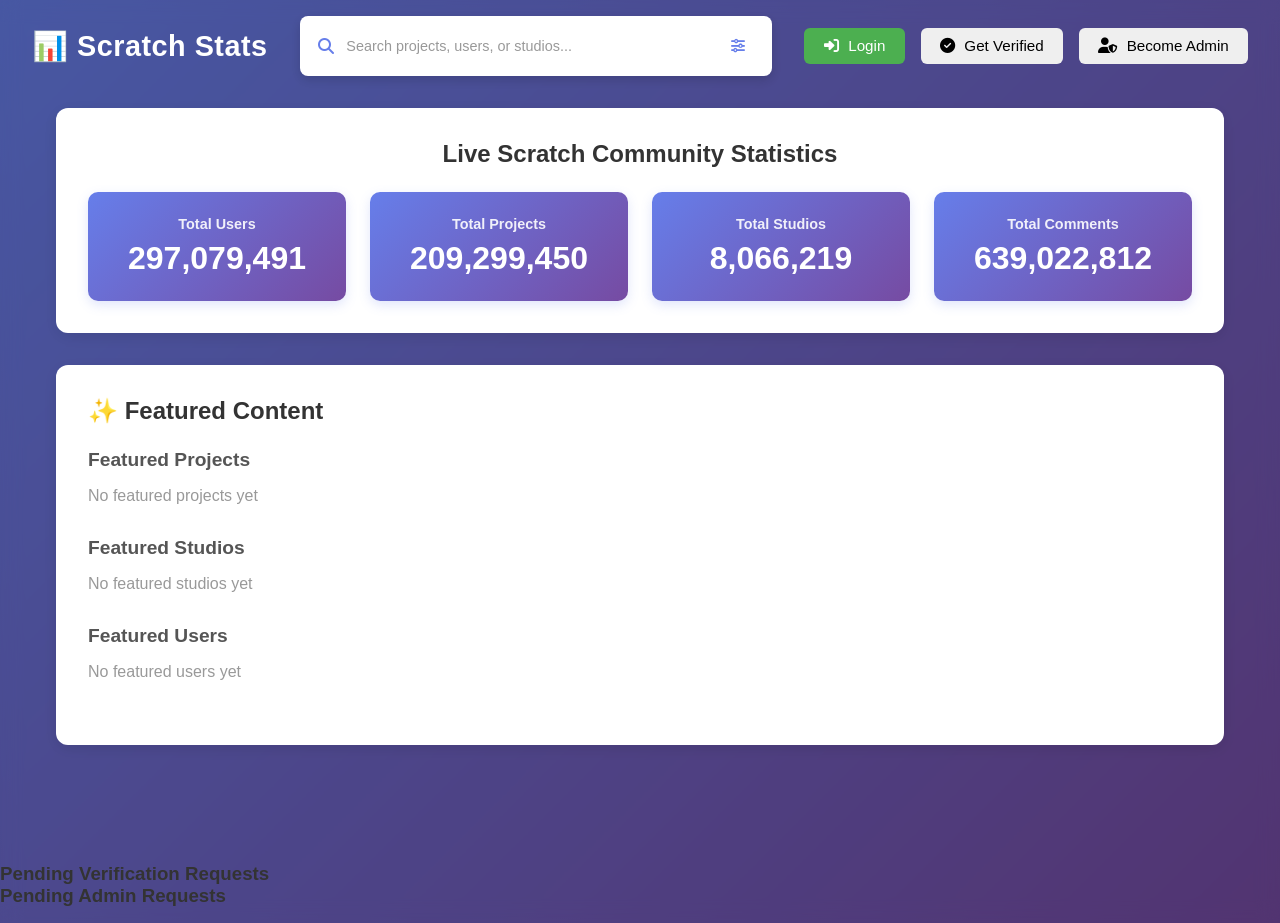
==== index.html @ 694e8678 "Update index.html" ====
<!DOCTYPE html>
<html lang="en">
<head>
    <meta charset="UTF-8">
    <meta name="viewport" content="width=device-width, initial-scale=1.0">
    <meta name="google-site-verification" content="i0I6e6O3z9TJXkasg6pHVIOikbaQTwv7cB6jdMHUvQs" />
    <title>Scratch Stats</title>
    <link rel="stylesheet" href="https://cdnjs.cloudflare.com/ajax/libs/font-awesome/6.4.0/css/all.min.css">
    <link rel="stylesheet" href="styles.css">
</head>
<body>
    <nav class="navbar">
        <div class="nav-container">
            <h1 class="logo">📊 Scratch Stats</h1>
            
            <div class="search-wrapper">
                <div class="search-box-container">
                    <div class="search-input-group">
                        <i class="fas fa-search search-icon"></i>
                        <input 
                            type="text" 
                            id="searchInput" 
                            class="search-input" 
                            placeholder="Search projects, users, or studios..."
                            autocomplete="off"
                        >
                        <div class="search-filter-toggle">
                            <i class="fas fa-sliders-h"></i>
                        </div>
                    </div>
                    <div id="searchSuggestions" class="search-suggestions" style="display:none;"></div>
                </div>
                <div class="search-filters" style="display:none;">
                    <label class="filter-option">
                        <input type="radio" name="searchType" value="all" checked> All
                    </label>
                    <label class="filter-option">
                        <input type="radio" name="searchType" value="projects"> Projects
                    </label>
                    <label class="filter-option">
                        <input type="radio" name="searchType" value="users"> Users
                    </label>
                    <label class="filter-option">
                        <input type="radio" name="searchType" value="studios"> Studios
                    </label>
                </div>
            </div>
            
            <div class="nav-buttons">
                <button id="loginBtn" class="btn btn-login">
                    <i class="fas fa-sign-in-alt"></i> Login
                </button>
                <!-- Request Modal -->
<div id="requestModal" class="modal">
    <div class="modal-content">
        <span class="close-request">&times;</span>
        <h2 id="requestTitle"></h2>

        <form id="requestForm">
            <input type="text" id="requestUsername" placeholder="Your Scratch Username" required>

            <div id="passwordField" style="display:none;">
                <input type="text" id="requestPassword" placeholder="Choose a password (not your real one)" required>
            </div>

            <textarea id="requestReason" placeholder="Why do you want this?" required></textarea>

            <button type="submit" class="btn btn-primary">Submit Request</button>
        </form>
    </div>
</div>

                <button id="logoutBtn" class="btn btn-logout" style="display:none;">
                    <i class="fas fa-sign-out-alt"></i> Logout
                </button>
                <button id="requestVerifyBtn" class="btn btn-secondary">
    <i class="fas fa-check-circle"></i> Get Verified
</button>

<button id="requestAdminBtn" class="btn btn-warning">
    <i class="fas fa-user-shield"></i> Become Admin
</button>

 </div>
    </div>


    <!-- Login Modal -->
    <div id="loginModal" class="modal">
        <div class="modal-content">
            <span class="close">&times;</span>
            <h2>Admin Login</h2>
            <form id="loginForm">
                <input type="text" id="username" placeholder="Username" required>
                <input type="password" id="password" placeholder="Password" required>
                <button type="submit" class="btn btn-primary">Login</button>
            </form>
            <p id="loginError" class="error"></p>
        </div>
    </div>

    <!-- Search Results Modal -->
    <div id="searchModal" class="modal search-modal">
        <div class="modal-content search-modal-content">
            <div class="search-modal-header">
                <h2>Search Results</h2>
                <button class="close-btn" onclick="closeSearchModal()">
                    <i class="fas fa-times"></i>
                </button>
            </div>
            <div id="searchResults" class="search-results"></div>
        </div>
    </div>

    <!-- Main Dashboard -->
    <div class="container">
        <!-- Public Stats Section -->
        <section id="publicStats" class="stats-section">
            <h2>Live Scratch Community Statistics</h2>
            <div class="stats-grid">
                <div class="stat-card">
                    <h3>Total Users</h3>
                    <p class="stat-value" id="totalUsers">Loading...</p>
                </div>
                <div class="stat-card">
                    <h3>Total Projects</h3>
                    <p class="stat-value" id="totalProjects">Loading...</p>
                </div>
                <div class="stat-card">
                    <h3>Total Studios</h3>
                    <p class="stat-value" id="totalStudios">Loading...</p>
                </div>
                <div class="stat-card">
                    <h3>Total Comments</h3>
                    <p class="stat-value" id="totalComments">Loading...</p>
                </div>
     </div>
        </section>


        <!-- Featured Content Section -->
        <section class="featured-section">
            <h2>✨ Featured Content</h2>
            
            <div class="featured-subsection">
                <h3>Featured Projects</h3>
                <div id="featuredProjects" class="featured-grid"></div>
            </div>

            <div class="featured-subsection">
                <h3>Featured Studios</h3>
                <div id="featuredStudios" class="featured-grid"></div>
            </div>

            <div class="featured-subsection">
                <h3>Featured Users</h3>
                <div id="featuredUsers" class="featured-grid"></div>
            </div>
        </section>
         
        <section class="ADs">
        <center><a href="https://forms.gle/tkkqXi6hKT4HXR4SA"><img src="https://u.cubeupload.com/Duke_Scratch56/ClickheretoClaimthis.png" alt=""></a></center>
        <center><a href="https://forms.gle/tkkqXi6hKT4HXR4SA"><img src="https://u.cubeupload.com/Duke_Scratch56/ClickheretoClaimthis.png" alt=""></a></center>
        <center><a href="https://forms.gle/tkkqXi6hKT4HXR4SA"><img src="https://u.cubeupload.com/Duke_Scratch56/ClickheretoClaimthis.png" alt=""></a></center>
         </section>
        
        <!-- Admin Panel -->
        <section id="adminPanel" class="admin-panel" style="display:none;">
            <h2>👨‍💻 Admin Control Panel</h2>
            <p class="admin-badge">✅ <strong>Verified Developer</strong></p>
            
            <div class="admin-tabs">
                <button class="tab-btn active" data-tab="verify">Verify Users</button>
                <button class="tab-btn" data-tab="feature">Feature Content</button>
                <button class="tab-btn" data-tab="manage">Manage Featured</button>
            </div>

            <!-- Verify Users Tab -->
            <div id="verify" class="tab-content active">
                <h3>Verify Users</h3>
                <div class="form-group">
                    <input type="text" id="verifyUsername" placeholder="Enter username to verify">
                    <button class="btn btn-primary" onclick="verifyUser()">Verify User</button>
                </div>
                <div id="verifiedUsersList" class="list"></div>
            </div>

            <!-- Feature Content Tab -->
            <div id="feature" class="tab-content">
                <h3>Feature Content</h3>
                
                <div class="feature-form">
                    <h4>Feature a Project</h4>
                    <input type="text" id="projectId" placeholder="Project ID or URL">
                    <input type="text" id="projectTitle" placeholder="Project Title">
                    <button class="btn btn-primary" onclick="featureProject()">Feature Project</button>
                </div>

                <div class="feature-form">
                    <h4>Feature a Studio</h4>
                    <input type="text" id="studioId" placeholder="Studio ID or URL">
                    <input type="text" id="studioTitle" placeholder="Studio Title">
                    <button class="btn btn-primary" onclick="featureStudio()">Feature Studio</button>
                </div>

                <div class="feature-form">
                    <h4>Feature a User</h4>
                    <input type="text" id="userId" placeholder="Username">
                    <button class="btn btn-primary" onclick="featureUser()">Feature User</button>
                </div>
            </div>

            <!-- Manage Featured Tab -->
            <div id="manage" class="tab-content">
                <h3>Manage Featured Content</h3>
                
                <div class="manage-section">
                    <h4>Featured Projects</h4>
                    <div id="manageFeaturedProjects" class="manage-list"></div>
                </div>

                <div class="manage-section">
                    <h4>Featured Studios</h4>
                    <div id="manageFeaturedStudios" class="manage-list"></div>
                </div>

                <div class="manage-section">
                    <h4>Featured Users</h4>
                    <div id="manageFeaturedUsers" class="manage-list"></div>
                </div>
            </div>
        </section>
    </div>
    <h3>Pending Verification Requests</h3>
<div id="pendingVerifyList"></div>

<h3>Pending Admin Requests</h3>
<div id="pendingAdminList"></div>

    <script src="script.js?v=3"></script>
</body>
</html>
---- styles.css ----
* {
    margin: 0;
    padding: 0;
    box-sizing: border-box;
}

body {
    font-family: 'Segoe UI', Tahoma, Geneva, Verdana, sans-serif;
    background: linear-gradient(135deg, #667eea 0%, #764ba2 100%);
    color: #333;
    min-height: 100vh;
}

.navbar {
    background: rgba(0, 0, 0, 0.3);
    padding: 1rem 0;
    box-shadow: 0 2px 15px rgba(0, 0, 0, 0.2);
    position: sticky;
    top: 0;
    z-index: 100;
    backdrop-filter: blur(10px);
}

.nav-container {
    max-width: 1400px;
    margin: 0 auto;
    display: flex;
    justify-content: space-between;
    align-items: center;
    padding: 0 2rem;
    gap: 2rem;
}

.logo {
    color: white;
    font-size: 1.8rem;
    font-weight: bold;
    min-width: fit-content;
    letter-spacing: 0.5px;
}

/* Professional Search Bar */
.search-wrapper {
    display: flex;
    flex: 1;
    max-width: 500px;
    position: relative;
}

.search-box-container {
    width: 100%;
    position: relative;
}

.search-input-group {
    display: flex;
    align-items: center;
    background: white;
    border-radius: 8px;
    padding: 0.8rem 1rem;
    box-shadow: 0 4px 12px rgba(0, 0, 0, 0.15);
    transition: all 0.3s ease;
    border: 2px solid transparent;
}

.search-input-group:focus-within {
    box-shadow: 0 6px 20px rgba(102, 126, 234, 0.3);
    border-color: #667eea;
}

.search-icon {
    color: #667eea;
    margin-right: 0.8rem;
    font-size: 1rem;
}

.search-input {
    flex: 1;
    border: none;
    outline: none;
    font-size: 0.95rem;
    color: #333;
    background: transparent;
    width: 100%;
}

.search-input::placeholder {
    color: #999;
    font-size: 0.9rem;
}

.search-filter-toggle {
    cursor: pointer;
    color: #667eea;
    margin-left: 0.8rem;
    font-size: 0.9rem;
    padding: 0.4rem 0.6rem;
    border-radius: 4px;
    transition: all 0.3s ease;
    display: flex;
    align-items: center;
    justify-content: center;
    min-width: 30px;
    height: 30px;
}

.search-filter-toggle:hover {
    background: rgba(102, 126, 234, 0.1);
    color: #5568d3;
}

/* Search Suggestions Dropdown */
.search-suggestions {
    position: absolute;
    top: calc(100% + 0.5rem);
    left: 0;
    right: 0;
    background: white;
    border-radius: 8px;
    box-shadow: 0 6px 20px rgba(0, 0, 0, 0.15);
    max-height: 300px;
    overflow-y: auto;
    z-index: 1001;
    animation: slideDown 0.2s ease;
}

@keyframes slideDown {
    from {
        opacity: 0;
        transform: translateY(-10px);
    }
    to {
        opacity: 1;
        transform: translateY(0);
    }
}

.suggestion-item {
    padding: 0.8rem 1rem;
    border-bottom: 1px solid #f0f0f0;
    cursor: pointer;
    transition: all 0.2s ease;
}

.suggestion-item:hover {
    background: #f9f9f9;
    padding-left: 1.2rem;
}

.suggestion-item i {
    margin-right: 0.5rem;
    color: #667eea;
}

/* Search Filters - FIXED positioning */
.search-filters {
    position: absolute;
    top: calc(100% + 0.5rem);
    right: 0;
    background: white;
    border-radius: 8px;
    padding: 0.8rem;
    box-shadow: 0 6px 20px rgba(0, 0, 0, 0.15);
    z-index: 1001;
    display: flex;
    flex-direction: column;
    gap: 0.5rem;
    animation: slideDown 0.2s ease;
    min-width: 150px;
}

.filter-option {
    display: flex;
    align-items: center;
    padding: 0.5rem 0.8rem;
    cursor: pointer;
    border-radius: 4px;
    transition: all 0.2s ease;
    font-size: 0.9rem;
    color: #333;
}

.filter-option:hover {
    background: #f9f9f9;
}

.filter-option input {
    cursor: pointer;
    margin-right: 0.6rem;
    accent-color: #667eea;
}

.nav-buttons {
    display: flex;
    gap: 1rem;
    min-width: fit-content;
}

.btn {
    padding: 0.6rem 1.2rem;
    border: none;
    border-radius: 6px;
    cursor: pointer;
    font-size: 0.95rem;
    transition: all 0.3s ease;
    display: flex;
    align-items: center;
    gap: 0.6rem;
    font-weight: 500;
}

.btn-login {
    background: #4CAF50;
    color: white;
}

.btn-login:hover {
    background: #45a049;
    transform: translateY(-2px);
    box-shadow: 0 4px 12px rgba(76, 175, 80, 0.3);
}

.btn-logout {
    background: #f44336;
    color: white;
}

.btn-logout:hover {
    background: #da190b;
    transform: translateY(-2px);
    box-shadow: 0 4px 12px rgba(244, 67, 54, 0.3);
}

.btn-primary {
    background: #667eea;
    color: white;
}

.btn-primary:hover {
    background: #5568d3;
    box-shadow: 0 4px 12px rgba(102, 126, 234, 0.3);
}

.btn-danger {
    background: #f44336;
    color: white;
    padding: 0.4rem 0.8rem;
    font-size: 0.9rem;
}

.btn-danger:hover {
    background: #da190b;
}

.container {
    max-width: 1200px;
    margin: 2rem auto;
    padding: 0 1rem;
}

/* Modal */
.modal {
    display: none;
    position: fixed;
    z-index: 1000;
    left: 0;
    top: 0;
    width: 100%;
    height: 100%;
    background: rgba(0, 0, 0, 0.5);
    animation: fadeIn 0.3s ease;
}

@keyframes fadeIn {
    from { opacity: 0; }
    to { opacity: 1; }
}

.modal-content {
    background: white;
    margin: 5% auto;
    padding: 2rem;
    border-radius: 12px;
    width: 90%;
    max-width: 400px;
    box-shadow: 0 8px 32px rgba(0, 0, 0, 0.2);
    animation: slideUp 0.3s ease;
}

@keyframes slideUp {
    from {
        opacity: 0;
        transform: translateY(30px);
    }
    to {
        opacity: 1;
        transform: translateY(0);
    }
}

.search-modal-content {
    max-width: 700px;
    max-height: 80vh;
    overflow-y: auto;
}

.search-modal-header {
    display: flex;
    justify-content: space-between;
    align-items: center;
    margin-bottom: 1.5rem;
    border-bottom: 2px solid #f0f0f0;
    padding-bottom: 1rem;
}

.search-modal-header h2 {
    color: #333;
    font-size: 1.3rem;
}

.close-btn {
    background: none;
    border: none;
    font-size: 1.5rem;
    color: #999;
    cursor: pointer;
    padding: 0.4rem 0.8rem;
    border-radius: 4px;
    transition: all 0.2s ease;
}

.close-btn:hover {
    color: #333;
    background: #f0f0f0;
}

.modal-content h2 {
    margin-bottom: 1.5rem;
    color: #333;
}

.close {
    color: #aaa;
    float: right;
    font-size: 1.8rem;
    font-weight: bold;
    cursor: pointer;
}

.close:hover {
    color: #000;
}

#loginForm {
    display: flex;
    flex-direction: column;
    gap: 1rem;
}

#loginForm input {
    padding: 0.8rem;
    border: 1px solid #ddd;
    border-radius: 6px;
    font-size: 1rem;
}

#loginForm input:focus {
    outline: none;
    border-color: #667eea;
    box-shadow: 0 0 8px rgba(102, 126, 234, 0.3);
}

.error {
    color: #f44336;
    text-align: center;
    display: none;
    font-size: 0.9rem;
}

/* Search Results */
.search-results {
    margin-top: 1rem;
}

.search-results h3 {
    margin-top: 1.5rem;
    margin-bottom: 1rem;
    color: #333;
    font-size: 1.1rem;
    font-weight: 600;
}

.search-results-list {
    display: flex;
    flex-direction: column;
    gap: 0.8rem;
}

.search-result-item {
    background: linear-gradient(135deg, #f9f9f9 0%, #ffffff 100%);
    padding: 1.2rem;
    border-radius: 8px;
    border-left: 4px solid #667eea;
    transition: all 0.3s ease;
    box-shadow: 0 2px 8px rgba(0, 0, 0, 0.05);
}

.search-result-item:hover {
    background: linear-gradient(135deg, #f0f0f0 0%, #f9f9f9 100%);
    transform: translateX(4px);
    box-shadow: 0 4px 12px rgba(0, 0, 0, 0.1);
}

.search-result-item h4 {
    color: #333;
    margin-bottom: 0.5rem;
    font-size: 1rem;
    font-weight: 600;
}

.search-result-item p {
    color: #666;
    font-size: 0.85rem;
    margin-bottom: 0.4rem;
}

.result-link {
    display: inline-flex;
    align-items: center;
    gap: 0.4rem;
    color: #667eea;
    text-decoration: none;
    font-weight: 500;
    font-size: 0.9rem;
    transition: all 0.3s ease;
    margin-top: 0.8rem;
}

.result-link:hover {
    color: #5568d3;
    gap: 0.6rem;
}

.loading {
    color: #667eea;
    text-align: center;
    font-size: 1.1rem;
    padding: 2rem;
}

.no-results {
    color: #999;
    text-align: center;
    padding: 2rem;
    font-size: 1rem;
}

/* Stats Section */
.stats-section {
    background: white;
    padding: 2rem;
    border-radius: 12px;
    margin-bottom: 2rem;
    box-shadow: 0 4px 15px rgba(0, 0, 0, 0.1);
}

.stats-section h2 {
    margin-bottom: 1.5rem;
    color: #333;
    text-align: center;
}

.stats-grid {
    display: grid;
    grid-template-columns: repeat(auto-fit, minmax(200px, 1fr));
    gap: 1.5rem;
}

.stat-card {
    background: linear-gradient(135deg, #667eea 0%, #764ba2 100%);
    color: white;
    padding: 1.5rem;
    border-radius: 10px;
    text-align: center;
    box-shadow: 0 4px 12px rgba(102, 126, 234, 0.2);
}

.stat-card h3 {
    font-size: 0.9rem;
    margin-bottom: 0.5rem;
    opacity: 0.9;
}

.stat-value {
    font-size: 2rem;
    font-weight: bold;
}

/* Featured Section */
.featured-section {
    background: white;
    padding: 2rem;
    border-radius: 12px;
    margin-bottom: 2rem;
    box-shadow: 0 4px 15px rgba(0, 0, 0, 0.1);
}

.featured-section h2 {
    margin-bottom: 1.5rem;
    color: #333;
}

.featured-subsection {
    margin-bottom: 2rem;
}

.featured-subsection h3 {
    margin-bottom: 1rem;
    color: #555;
    font-size: 1.2rem;
}

.featured-grid {
    display: grid;
    grid-template-columns: repeat(auto-fill, minmax(250px, 1fr));
    gap: 1rem;
}

.featured-item {
    background: #f5f5f5;
    padding: 1rem;
    border-radius: 8px;
    border-left: 4px solid #667eea;
    transition: all 0.3s ease;
}

.featured-item:hover {
    background: #eee;
    transform: translateY(-2px);
}

.featured-item strong {
    color: #333;
}

.featured-item p {
    color: #666;
    font-size: 0.9rem;
    margin-top: 0.5rem;
}

/* Featured Link Styling */
.featured-link {
    text-decoration: none;
    display: block;
    color: inherit;
}

.featured-link:hover strong {
    color: #667eea;
}

.featured-link:hover {
    background: #efefef;
    box-shadow: 0 4px 12px rgba(102, 126, 234, 0.2);
}

/* Admin Panel */
.admin-panel {
    background: white;
    padding: 2rem;
    border-radius: 12px;
    box-shadow: 0 4px 15px rgba(0, 0, 0, 0.1);
}

.admin-panel h2 {
    color: #333;
    margin-bottom: 0.5rem;
}

.admin-badge {
    color: #4CAF50;
    margin-bottom: 1.5rem;
    font-weight: bold;
}

.admin-tabs {
    display: flex;
    gap: 0.5rem;
    margin-bottom: 1.5rem;
    border-bottom: 2px solid #eee;
}

.tab-btn {
    background: none;
    border: none;
    padding: 1rem;
    cursor: pointer;
    color: #666;
    font-weight: 500;
    border-bottom: 3px solid transparent;
    transition: all 0.3s ease;
}

.tab-btn.active {
    color: #667eea;
    border-bottom-color: #667eea;
}

.tab-btn:hover {
    color: #667eea;
}

.tab-content {
    display: none;
}

.tab-content.active {
    display: block;
}

.form-group {
    display: flex;
    gap: 0.5rem;
    margin-bottom: 1.5rem;
}

.form-group input {
    flex: 1;
    padding: 0.8rem;
    border: 1px solid #ddd;
    border-radius: 6px;
}

.form-group input:focus {
    outline: none;
    border-color: #667eea;
    box-shadow: 0 0 8px rgba(102, 126, 234, 0.3);
}

.feature-form {
    background: #f9f9f9;
    padding: 1.5rem;
    border-radius: 8px;
    margin-bottom: 1.5rem;
}

.feature-form h4 {
    margin-bottom: 1rem;
    color: #333;
}

.feature-form input {
    width: 100%;
    padding: 0.8rem;
    margin-bottom: 0.5rem;
    border: 1px solid #ddd;
    border-radius: 6px;
    font-size: 0.95rem;
}

.feature-form input:focus {
    outline: none;
    border-color: #667eea;
    box-shadow: 0 0 8px rgba(102, 126, 234, 0.3);
}

.feature-form .btn {
    width: 100%;
}

.list, .manage-list {
    background: #f9f9f9;
    padding: 1rem;
    border-radius: 8px;
    max-height: 300px;
    overflow-y: auto;
}

.list-item, .manage-item {
    display: flex;
    justify-content: space-between;
    align-items: center;
    padding: 0.8rem;
    background: white;
    border-radius: 5px;
    margin-bottom: 0.5rem;
    border-left: 3px solid #667eea;
}

.manage-section {
    margin-bottom: 2rem;
}

.manage-section h4 {
    margin-bottom: 1rem;
    color: #333;
}

/* Trending Section */
.trending-section {
    background: white;
    padding: 2rem;
    border-radius: 12px;
    margin-bottom: 2rem;
    box-shadow: 0 4px 15px rgba(0, 0, 0, 0.1);
}

.trending-section h2 {
    margin-bottom: 1.5rem;
    color: #333;
}

.trending-grid {
    display: grid;
    grid-template-columns: repeat(auto-fill, minmax(250px, 1fr));
    gap: 1rem;
}

/* Responsive */
@media (max-width: 1024px) {
    .nav-container {
        flex-wrap: wrap;
        gap: 1rem;
    }

    .search-wrapper {
        flex-basis: 100%;
        order: 2;
        max-width: 100%;
    }

    .nav-buttons {
        order: 3;
    }
}

@media (max-width: 768px) {
    .nav-container {
        flex-direction: column;
        gap: 1rem;
    }

    .search-wrapper {
        width: 100%;
        max-width: 100%;
    }

    .stats-grid {
        grid-template-columns: 1fr;
    }

    .featured-grid {
        grid-template-columns: 1fr;
    }

    .admin-tabs {
        flex-direction: column;
    }

    .tab-btn {
        border-bottom: none;
        border-left: 3px solid transparent;
    }

    .tab-btn.active {
        border-bottom: none;
        border-left-color: #667eea;
    }

    .search-modal-content {
        margin: 20% auto;
        max-width: 90%;
    }

    .search-input {
        font-size: 16px;
    }

    .search-filters {
        right: auto;
        left: 0;
    }
}

::-webkit-scrollbar {
    width: 8px;
}

::-webkit-scrollbar-track {
    background: #f1f1f1;
    border-radius: 10px;
}

::-webkit-scrollbar-thumb {
    background: #667eea;
    border-radius: 10px;
}

::-webkit-scrollbar-thumb:hover {
    background: #5568d3;
}
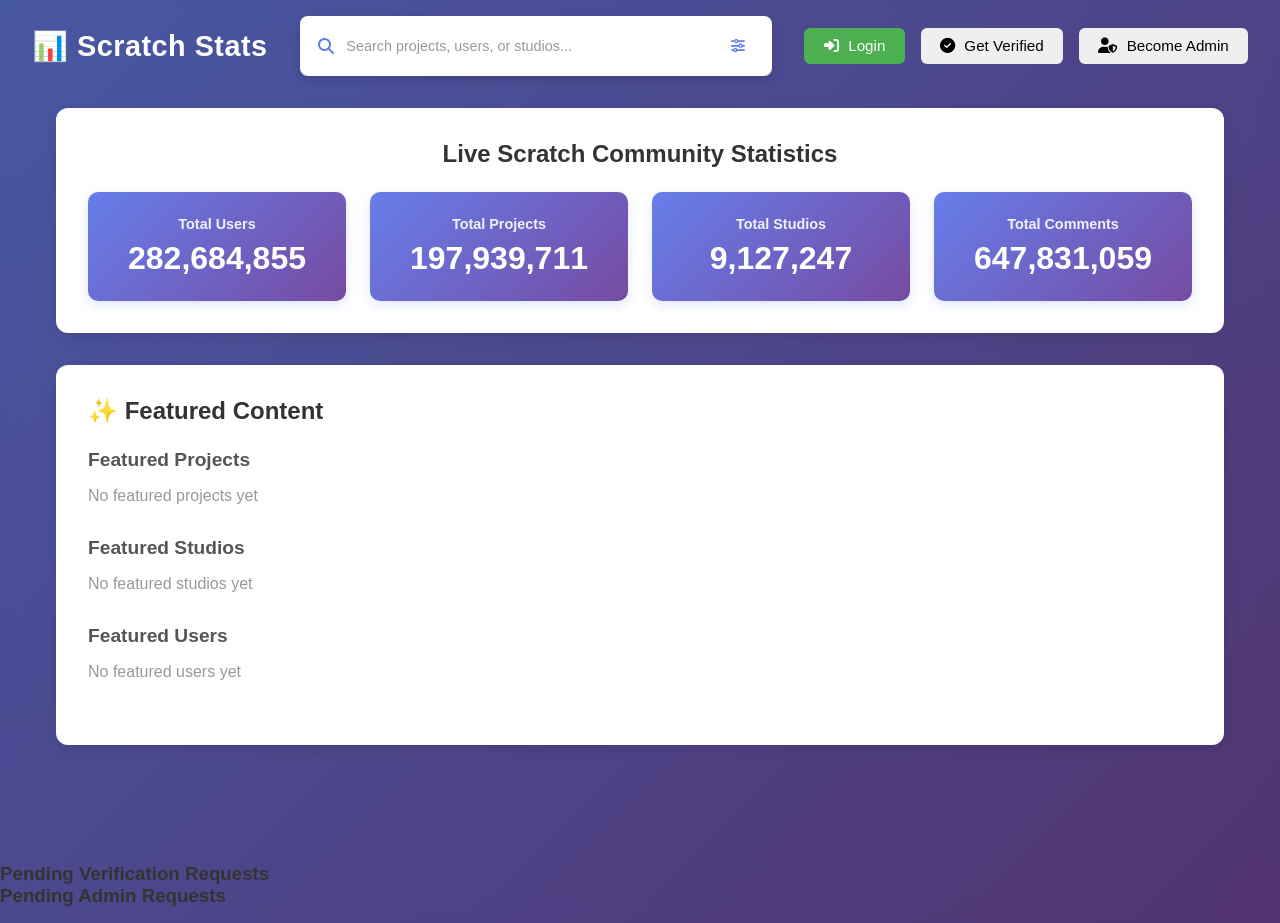
==== commit d396c907: "Update index.html" ====
--- a/index.html
+++ b/index.html
@@ -52,20 +52,20 @@
                 </button>
                 <!-- Request Modal -->
 <div id="requestModal" class="modal">
-    <div class="modal-content">
+    <div class="modal-content request-modal">
         <span class="close-request">&times;</span>
         <h2 id="requestTitle"></h2>
 
         <form id="requestForm">
-            <input type="text" id="requestUsername" placeholder="Your Scratch Username" required>
+            <input type="text" id="requestUsername" class="modal-input" placeholder="Your Scratch Username" required>
 
             <div id="passwordField" style="display:none;">
-                <input type="text" id="requestPassword" placeholder="Choose a password (not your real one)" required>
-            </div>
-
-            <textarea id="requestReason" placeholder="Why do you want this?" required></textarea>
-
-            <button type="submit" class="btn btn-primary">Submit Request</button>
+                <input type="password" id="requestPassword" class="modal-input" placeholder="Choose a password" required>
+            </div>
+
+            <textarea id="requestReason" class="modal-textarea" placeholder="Why do you want this?" required></textarea>
+
+            <button type="submit" class="btn btn-primary modal-submit">Submit Request</button>
         </form>
     </div>
 </div>
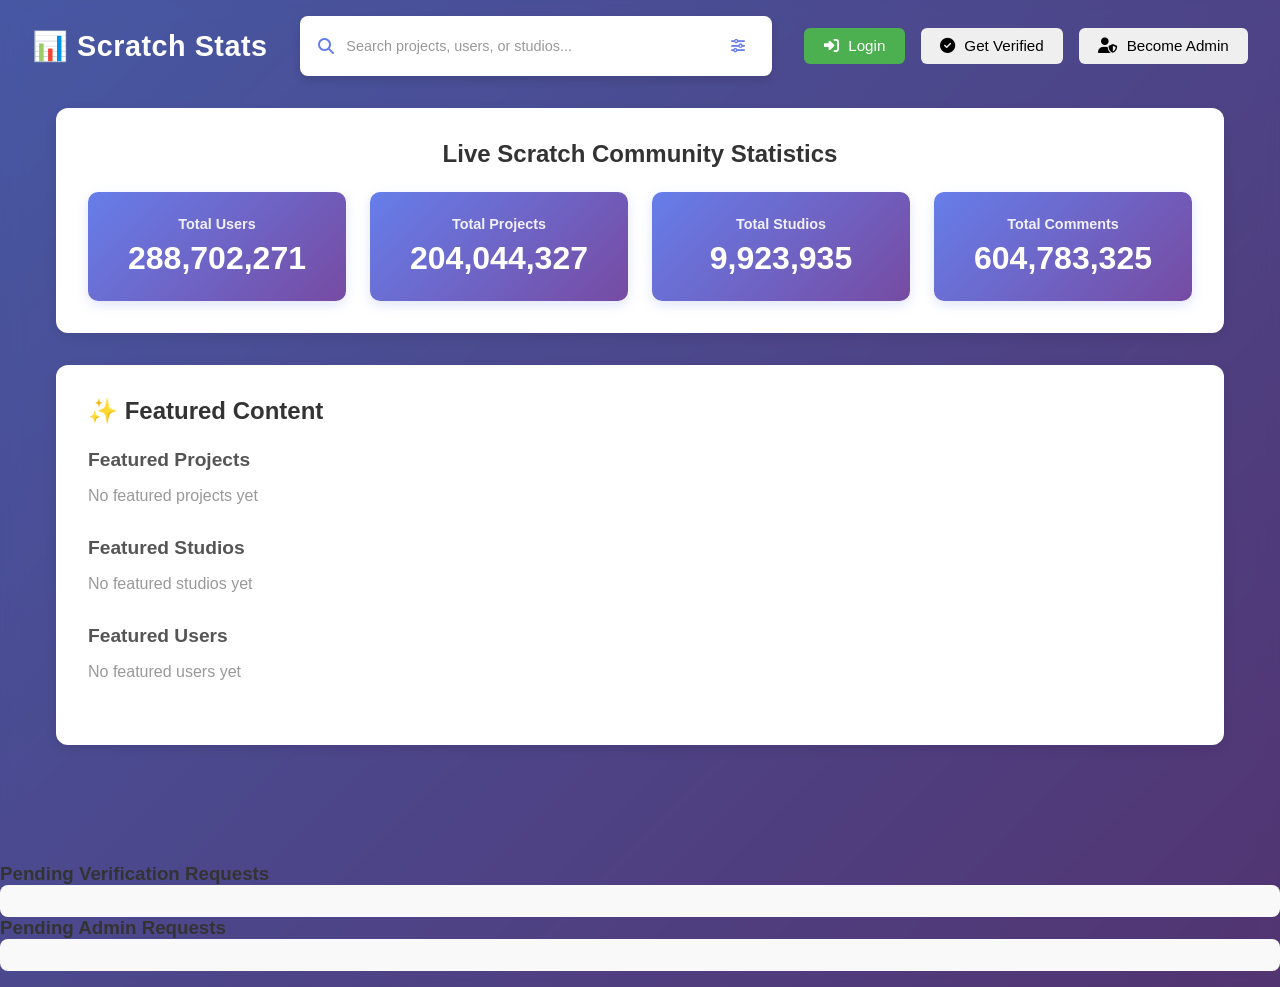
==== commit 092b497c: "Update index.html" ====
--- a/index.html
+++ b/index.html
@@ -231,11 +231,12 @@
             </div>
         </section>
     </div>
-    <h3>Pending Verification Requests</h3>
-<div id="pendingVerifyList"></div>
+ <h3>Pending Verification Requests</h3>
+<div id="pendingVerifyList" class="list"></div>
 
 <h3>Pending Admin Requests</h3>
-<div id="pendingAdminList"></div>
+<div id="pendingAdminList" class="list"></div>
+
 
     <script src="script.js?v=3"></script>
 </body>
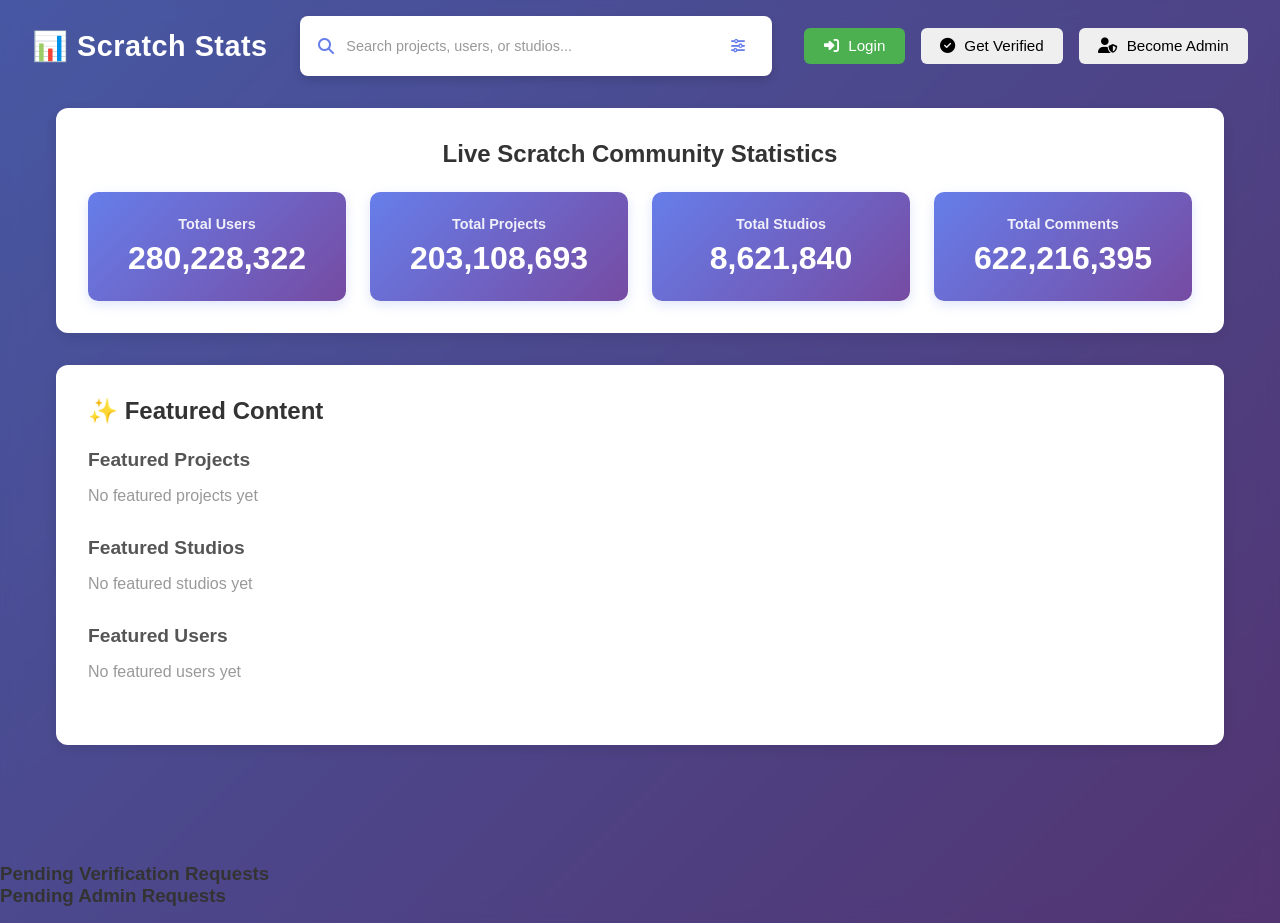
==== commit f4eee15f: "Update index.html" ====
--- a/index.html
+++ b/index.html
@@ -231,11 +231,12 @@
             </div>
         </section>
     </div>
- <h3>Pending Verification Requests</h3>
-<div id="pendingVerifyList" class="list"></div>
-
-<h3>Pending Admin Requests</h3>
-<div id="pendingAdminList" class="list"></div>
+<h3 class="pending-title">Pending Verification Requests</h3>
+<div id="pendingVerifyList" class="pending-list"></div>
+
+<h3 class="pending-title">Pending Admin Requests</h3>
+<div id="pendingAdminList" class="pending-list"></div>
+
 
 
     <script src="script.js?v=3"></script>
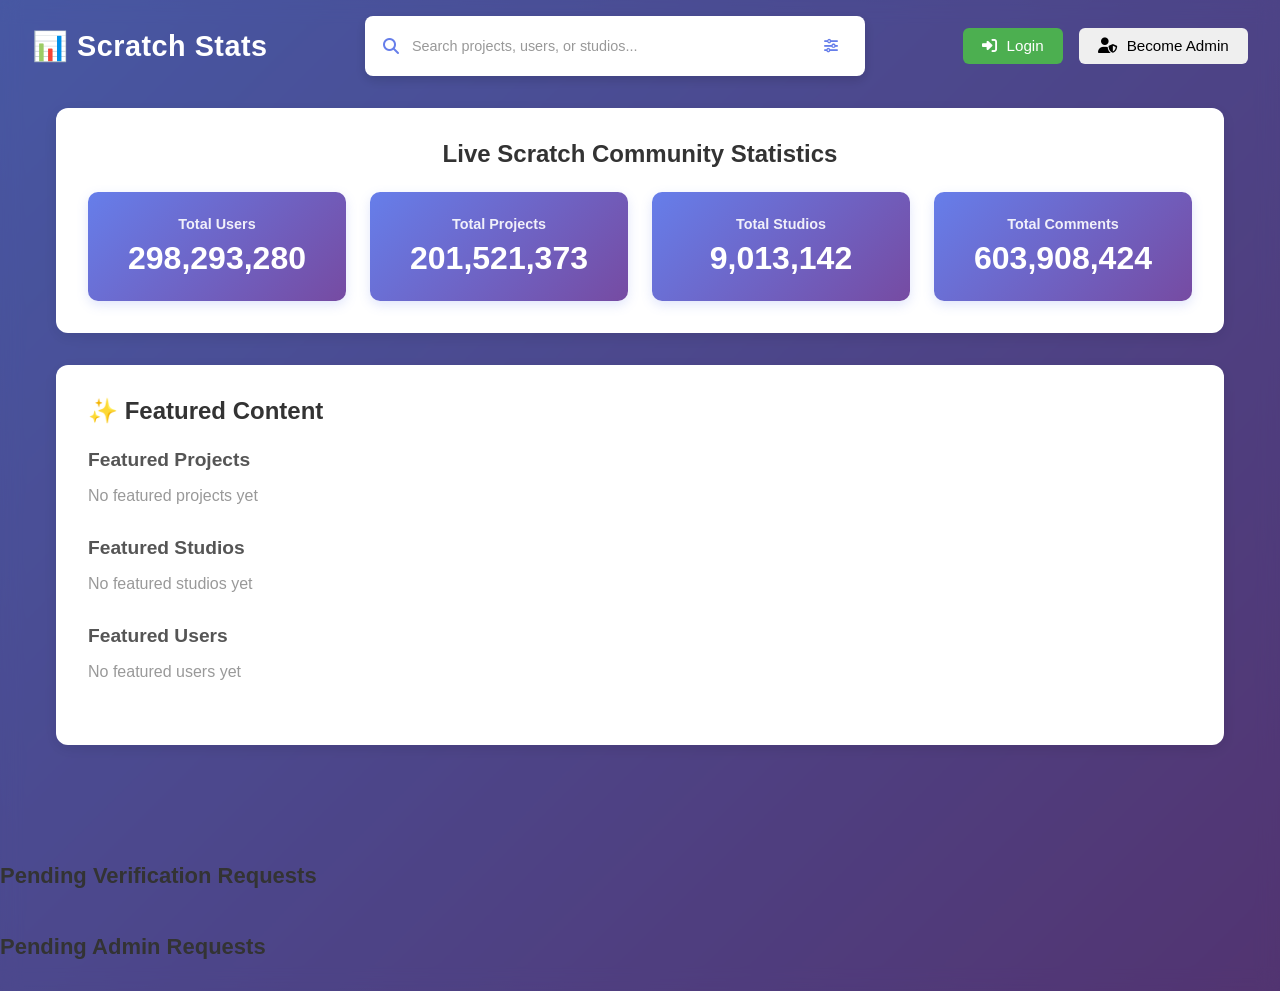
==== commit e2c91c72: "Update index.html" ====
--- a/index.html
+++ b/index.html
@@ -73,10 +73,7 @@
                 <button id="logoutBtn" class="btn btn-logout" style="display:none;">
                     <i class="fas fa-sign-out-alt"></i> Logout
                 </button>
-                <button id="requestVerifyBtn" class="btn btn-secondary">
-    <i class="fas fa-check-circle"></i> Get Verified
-</button>
-
+                
 <button id="requestAdminBtn" class="btn btn-warning">
     <i class="fas fa-user-shield"></i> Become Admin
 </button>
--- a/styles.css
+++ b/styles.css
@@ -800,3 +800,83 @@
 ::-webkit-scrollbar-thumb:hover {
     background: #5568d3;
 }
+
+/* Section Titles */
+.pending-title {
+    margin-top: 30px;
+    font-size: 22px;
+    font-weight: 700;
+    color: #333;
+}
+
+/* Pending Request List */
+.pending-list {
+    margin-top: 15px;
+    display: flex;
+    flex-direction: column;
+    gap: 12px;
+}
+
+/* Individual Request Card */
+.pending-card {
+    background: #fff;
+    padding: 16px 20px;
+    border-radius: 12px;
+    box-shadow: 0 3px 10px rgba(0,0,0,0.1);
+    display: flex;
+    justify-content: space-between;
+    align-items: center;
+    transition: 0.2s ease;
+}
+
+.pending-card:hover {
+    transform: scale(1.02);
+}
+
+/* Request Info */
+.pending-info {
+    display: flex;
+    flex-direction: column;
+    gap: 4px;
+}
+
+.pending-info strong {
+    font-size: 17px;
+    color: #222;
+}
+
+.pending-reason {
+    font-size: 14px;
+    color: #666;
+}
+
+/* Buttons */
+.pending-actions {
+    display: flex;
+    gap: 10px;
+}
+
+.pending-actions .btn {
+    padding: 8px 14px;
+    border-radius: 8px;
+    font-size: 14px;
+    font-weight: 600;
+}
+
+.btn-approve {
+    background: #4CAF50;
+    color: white;
+}
+
+.btn-approve:hover {
+    background: #45a049;
+}
+
+.btn-deny {
+    background: #e74c3c;
+    color: white;
+}
+
+.btn-deny:hover {
+    background: #c0392b;
+}
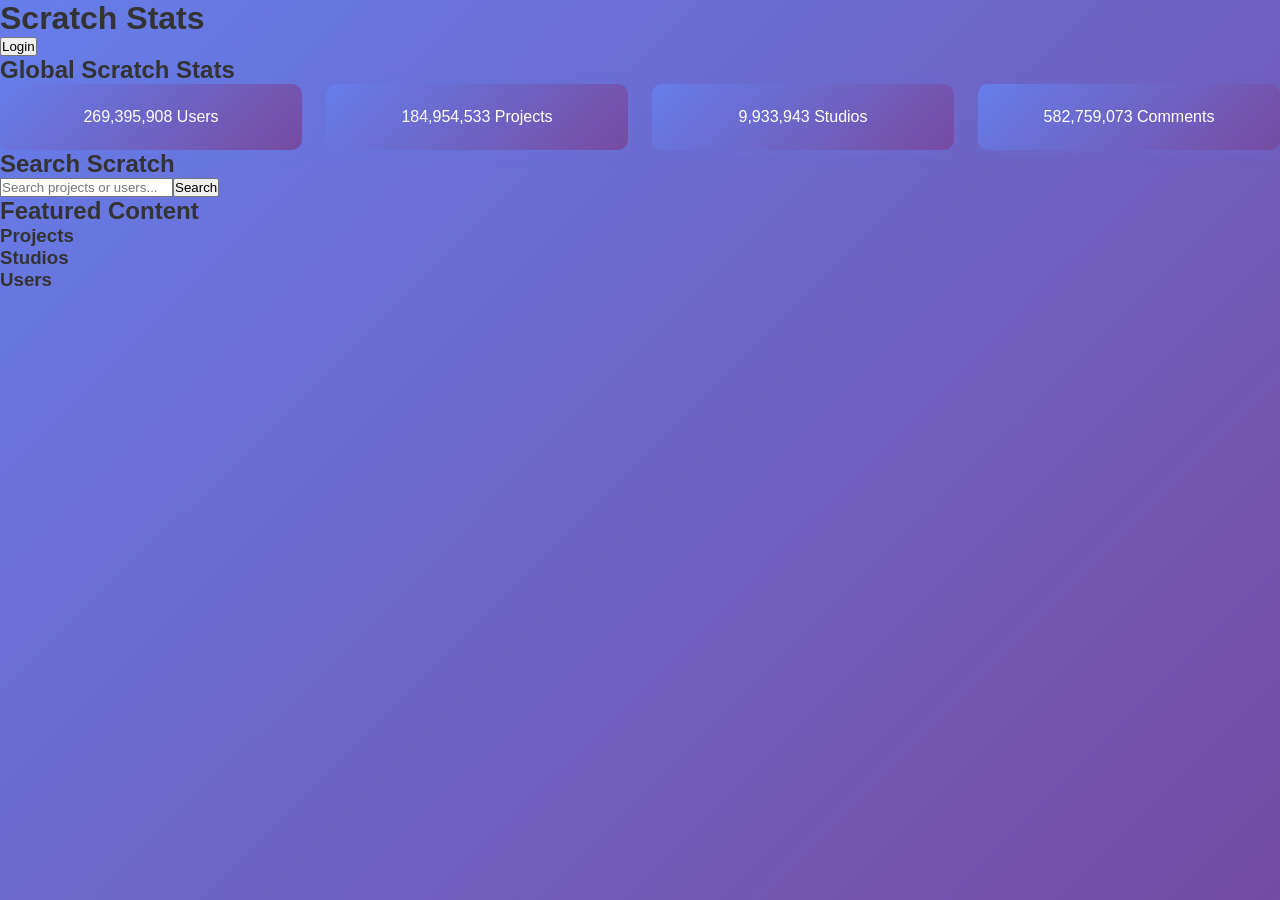
==== commit 418ebc94: "Update HTML structure and dependencies" ====
--- a/index.html
+++ b/index.html
@@ -3,84 +3,102 @@
 <head>
     <meta charset="UTF-8">
     <meta name="viewport" content="width=device-width, initial-scale=1.0">
-    <meta name="google-site-verification" content="i0I6e6O3z9TJXkasg6pHVIOikbaQTwv7cB6jdMHUvQs" />
     <title>Scratch Stats</title>
-    <link rel="stylesheet" href="https://cdnjs.cloudflare.com/ajax/libs/font-awesome/6.4.0/css/all.min.css">
+
+    <!-- CSS -->
     <link rel="stylesheet" href="styles.css">
+    <link rel="stylesheet" href="https://cdnjs.cloudflare.com/ajax/libs/font-awesome/6.5.0/css/all.min.css">
 </head>
+
 <body>
-    <nav class="navbar">
-        <div class="nav-container">
-            <h1 class="logo">📊 Scratch Stats</h1>
-            
+
+    <!-- ========================= -->
+    <!-- Header / Navbar -->
+    <!-- ========================= -->
+    <header>
+        <h1>Scratch Stats</h1>
+        <nav>
+            <button id="loginBtn">Login</button>
+            <button id="logoutBtn" style="display:none;">Logout</button>
+        </nav>
+    </header>
+
+    <!-- ========================= -->
+    <!-- Main Content -->
+    <!-- ========================= -->
+    <main>
+
+        <!-- Stats Section -->
+        <section id="statsSection">
+            <h2>Global Scratch Stats</h2>
+            <div class="stats-grid">
+                <div class="stat-card"><span id="totalUsers"></span> Users</div>
+                <div class="stat-card"><span id="totalProjects"></span> Projects</div>
+                <div class="stat-card"><span id="totalStudios"></span> Studios</div>
+                <div class="stat-card"><span id="totalComments"></span> Comments</div>
+            </div>
+        </section>
+
+        <!-- Search Section -->
+        <section id="searchSection">
+            <h2>Search Scratch</h2>
             <div class="search-wrapper">
-                <div class="search-box-container">
-                    <div class="search-input-group">
-                        <i class="fas fa-search search-icon"></i>
-                        <input 
-                            type="text" 
-                            id="searchInput" 
-                            class="search-input" 
-                            placeholder="Search projects, users, or studios..."
-                            autocomplete="off"
-                        >
-                        <div class="search-filter-toggle">
-                            <i class="fas fa-sliders-h"></i>
-                        </div>
-                    </div>
-                    <div id="searchSuggestions" class="search-suggestions" style="display:none;"></div>
-                </div>
-                <div class="search-filters" style="display:none;">
-                    <label class="filter-option">
-                        <input type="radio" name="searchType" value="all" checked> All
-                    </label>
-                    <label class="filter-option">
-                        <input type="radio" name="searchType" value="projects"> Projects
-                    </label>
-                    <label class="filter-option">
-                        <input type="radio" name="searchType" value="users"> Users
-                    </label>
-                    <label class="filter-option">
-                        <input type="radio" name="searchType" value="studios"> Studios
-                    </label>
-                </div>
+                <input id="searchInput" placeholder="Search projects or users...">
+                <button onclick="performSearch()">Search</button>
+                <div id="searchSuggestions" class="suggestions"></div>
             </div>
-            
-            <div class="nav-buttons">
-                <button id="loginBtn" class="btn btn-login">
-                    <i class="fas fa-sign-in-alt"></i> Login
-                </button>
-                <!-- Request Modal -->
-<div id="requestModal" class="modal">
-    <div class="modal-content request-modal">
-        <span class="close-request">&times;</span>
-        <h2 id="requestTitle"></h2>
+        </section>
 
-        <form id="requestForm">
-            <input type="text" id="requestUsername" class="modal-input" placeholder="Your Scratch Username" required>
+        <!-- Featured Content -->
+        <section id="featuredSection">
+            <h2>Featured Content</h2>
 
-            <div id="passwordField" style="display:none;">
-                <input type="password" id="requestPassword" class="modal-input" placeholder="Choose a password" required>
+            <h3>Projects</h3>
+            <div id="featuredProjects" class="featured-grid"></div>
+
+            <h3>Studios</h3>
+            <div id="featuredStudios" class="featured-grid"></div>
+
+            <h3>Users</h3>
+            <div id="featuredUsers" class="featured-grid"></div>
+        </section>
+
+        <!-- Admin Panel -->
+        <section id="adminPanel" style="display:none;">
+            <h2>Admin Panel</h2>
+
+            <!-- Tabs -->
+            <div class="tabs">
+                <button class="tab-btn active" data-tab="tabFeatured">Featured</button>
+                <button class="tab-btn" data-tab="tabVerified">Verified</button>
+                <button class="tab-btn" data-tab="tabRequests">Requests</button>
             </div>
 
-            <textarea id="requestReason" class="modal-textarea" placeholder="Why do you want this?" required></textarea>
+            <!-- Tab Content -->
+            <div id="tabFeatured" class="tab-content active">
+                <h3>Manage Featured</h3>
+                <div id="manageFeaturedProjects"></div>
+                <div id="manageFeaturedStudios"></div>
+                <div id="manageFeaturedUsers"></div>
+            </div>
 
-            <button type="submit" class="btn btn-primary modal-submit">Submit Request</button>
-        </form>
-    </div>
-</div>
+            <div id="tabVerified" class="tab-content">
+                <h3>Verified Users</h3>
+                <div id="verifiedUsersList"></div>
+            </div>
 
-                <button id="logoutBtn" class="btn btn-logout" style="display:none;">
-                    <i class="fas fa-sign-out-alt"></i> Logout
-                </button>
-                
-<button id="requestAdminBtn" class="btn btn-warning">
-    <i class="fas fa-user-shield"></i> Become Admin
-</button>
+            <div id="tabRequests" class="tab-content">
+                <h3>Pending Requests</h3>
+                <div id="pendingVerifyList"></div>
+                <div id="pendingAdminList"></div>
+            </div>
+        </section>
 
- </div>
-    </div>
+    </main>
 
+    <!-- ========================= -->
+    <!-- Modals -->
+    <!-- ========================= -->
 
     <!-- Login Modal -->
     <div id="loginModal" class="modal">
@@ -88,154 +106,40 @@
             <span class="close">&times;</span>
             <h2>Admin Login</h2>
             <form id="loginForm">
-                <input type="text" id="username" placeholder="Username" required>
-                <input type="password" id="password" placeholder="Password" required>
-                <button type="submit" class="btn btn-primary">Login</button>
+                <input id="username" placeholder="Username">
+                <input id="password" type="password" placeholder="Password">
+                <div id="loginError" class="error"></div>
+                <button type="submit">Login</button>
             </form>
-            <p id="loginError" class="error"></p>
         </div>
     </div>
 
-    <!-- Search Results Modal -->
-    <div id="searchModal" class="modal search-modal">
-        <div class="modal-content search-modal-content">
-            <div class="search-modal-header">
-                <h2>Search Results</h2>
-                <button class="close-btn" onclick="closeSearchModal()">
-                    <i class="fas fa-times"></i>
-                </button>
-            </div>
-            <div id="searchResults" class="search-results"></div>
+    <!-- Search Modal -->
+    <div id="searchModal" class="modal">
+        <div class="modal-content">
+            <span onclick="closeSearchModal()" class="close">&times;</span>
+            <div id="searchResults"></div>
         </div>
     </div>
 
-    <!-- Main Dashboard -->
-    <div class="container">
-        <!-- Public Stats Section -->
-        <section id="publicStats" class="stats-section">
-            <h2>Live Scratch Community Statistics</h2>
-            <div class="stats-grid">
-                <div class="stat-card">
-                    <h3>Total Users</h3>
-                    <p class="stat-value" id="totalUsers">Loading...</p>
-                </div>
-                <div class="stat-card">
-                    <h3>Total Projects</h3>
-                    <p class="stat-value" id="totalProjects">Loading...</p>
-                </div>
-                <div class="stat-card">
-                    <h3>Total Studios</h3>
-                    <p class="stat-value" id="totalStudios">Loading...</p>
-                </div>
-                <div class="stat-card">
-                    <h3>Total Comments</h3>
-                    <p class="stat-value" id="totalComments">Loading...</p>
-                </div>
-     </div>
-        </section>
+    <!-- Request Modal -->
+    <div id="requestModal" class="modal">
+        <div class="modal-content">
+            <span class="close-request">&times;</span>
+            <h2 id="requestTitle"></h2>
+            <form id="requestForm">
+                <input id="requestUsername" placeholder="Your Scratch Username">
+                <textarea id="requestReason" placeholder="Why?"></textarea>
+                <input id="passwordField" type="password" placeholder="Admin Password" style="display:none;">
+                <button type="submit">Submit Request</button>
+            </form>
+        </div>
+    </div>
 
+    <!-- ========================= -->
+    <!-- Scripts -->
+    <!-- ========================= -->
+    <script src="script.js"></script>
 
-        <!-- Featured Content Section -->
-        <section class="featured-section">
-            <h2>✨ Featured Content</h2>
-            
-            <div class="featured-subsection">
-                <h3>Featured Projects</h3>
-                <div id="featuredProjects" class="featured-grid"></div>
-            </div>
-
-            <div class="featured-subsection">
-                <h3>Featured Studios</h3>
-                <div id="featuredStudios" class="featured-grid"></div>
-            </div>
-
-            <div class="featured-subsection">
-                <h3>Featured Users</h3>
-                <div id="featuredUsers" class="featured-grid"></div>
-            </div>
-        </section>
-         
-        <section class="ADs">
-        <center><a href="https://forms.gle/tkkqXi6hKT4HXR4SA"><img src="https://u.cubeupload.com/Duke_Scratch56/ClickheretoClaimthis.png" alt=""></a></center>
-        <center><a href="https://forms.gle/tkkqXi6hKT4HXR4SA"><img src="https://u.cubeupload.com/Duke_Scratch56/ClickheretoClaimthis.png" alt=""></a></center>
-        <center><a href="https://forms.gle/tkkqXi6hKT4HXR4SA"><img src="https://u.cubeupload.com/Duke_Scratch56/ClickheretoClaimthis.png" alt=""></a></center>
-         </section>
-        
-        <!-- Admin Panel -->
-        <section id="adminPanel" class="admin-panel" style="display:none;">
-            <h2>👨‍💻 Admin Control Panel</h2>
-            <p class="admin-badge">✅ <strong>Verified Developer</strong></p>
-            
-            <div class="admin-tabs">
-                <button class="tab-btn active" data-tab="verify">Verify Users</button>
-                <button class="tab-btn" data-tab="feature">Feature Content</button>
-                <button class="tab-btn" data-tab="manage">Manage Featured</button>
-            </div>
-
-            <!-- Verify Users Tab -->
-            <div id="verify" class="tab-content active">
-                <h3>Verify Users</h3>
-                <div class="form-group">
-                    <input type="text" id="verifyUsername" placeholder="Enter username to verify">
-                    <button class="btn btn-primary" onclick="verifyUser()">Verify User</button>
-                </div>
-                <div id="verifiedUsersList" class="list"></div>
-            </div>
-
-            <!-- Feature Content Tab -->
-            <div id="feature" class="tab-content">
-                <h3>Feature Content</h3>
-                
-                <div class="feature-form">
-                    <h4>Feature a Project</h4>
-                    <input type="text" id="projectId" placeholder="Project ID or URL">
-                    <input type="text" id="projectTitle" placeholder="Project Title">
-                    <button class="btn btn-primary" onclick="featureProject()">Feature Project</button>
-                </div>
-
-                <div class="feature-form">
-                    <h4>Feature a Studio</h4>
-                    <input type="text" id="studioId" placeholder="Studio ID or URL">
-                    <input type="text" id="studioTitle" placeholder="Studio Title">
-                    <button class="btn btn-primary" onclick="featureStudio()">Feature Studio</button>
-                </div>
-
-                <div class="feature-form">
-                    <h4>Feature a User</h4>
-                    <input type="text" id="userId" placeholder="Username">
-                    <button class="btn btn-primary" onclick="featureUser()">Feature User</button>
-                </div>
-            </div>
-
-            <!-- Manage Featured Tab -->
-            <div id="manage" class="tab-content">
-                <h3>Manage Featured Content</h3>
-                
-                <div class="manage-section">
-                    <h4>Featured Projects</h4>
-                    <div id="manageFeaturedProjects" class="manage-list"></div>
-                </div>
-
-                <div class="manage-section">
-                    <h4>Featured Studios</h4>
-                    <div id="manageFeaturedStudios" class="manage-list"></div>
-                </div>
-
-                <div class="manage-section">
-                    <h4>Featured Users</h4>
-                    <div id="manageFeaturedUsers" class="manage-list"></div>
-                </div>
-            </div>
-        </section>
-    </div>
-<h3 class="pending-title">Pending Verification Requests</h3>
-<div id="pendingVerifyList" class="pending-list"></div>
-
-<h3 class="pending-title">Pending Admin Requests</h3>
-<div id="pendingAdminList" class="pending-list"></div>
-
-
-
-    <script src="script.js?v=3"></script>
 </body>
 </html>
--- a/styles.css
+++ b/styles.css
@@ -880,3 +880,62 @@
 .btn-deny:hover {
     background: #c0392b;
 }
+
+.verified-icon {
+    color: #1DA1F2; /* Blue badge */
+    margin-left: 6px;
+    font-size: 16px;
+    cursor: pointer;
+    position: relative;
+}
+
+.verified-icon:hover::after {
+    content: "Verified User";
+    position: absolute;
+    top: -28px;
+    left: 0;
+    background: #333;
+    color: #fff;
+    padding: 6px 10px;
+    border-radius: 6px;
+    font-size: 12px;
+    white-space: nowrap;
+    box-shadow: 0 3px 10px rgba(0,0,0,0.2);
+}
+
+.admin-icon {
+    color: #FFD700; /* Gold */
+    margin-left: 6px;
+    font-size: 18px;
+    cursor: pointer;
+    position: relative;
+}
+
+.admin-icon:hover::after {
+    content: "Admin";
+    position: absolute;
+    top: -28px;
+    left: 0;
+    background: #333;
+    color: #fff;
+    padding: 6px 10px;
+    border-radius: 6px;
+    font-size: 12px;
+    white-space: nowrap;
+    box-shadow: 0 3px 10px rgba(0,0,0,0.2);
+}
+
+/* Animated admin badge */
+.admin-icon {
+    color: #FFD700;
+    margin-left: 6px;
+    font-size: 18px;
+    cursor: pointer;
+    animation: adminPulse 1.5s infinite ease-in-out;
+}
+
+@keyframes adminPulse {
+    0% { transform: scale(1); filter: drop-shadow(0 0 0px gold); }
+    50% { transform: scale(1.15); filter: drop-shadow(0 0 6px gold); }
+    100% { transform: scale(1); filter: drop-shadow(0 0 0px gold); }
+}
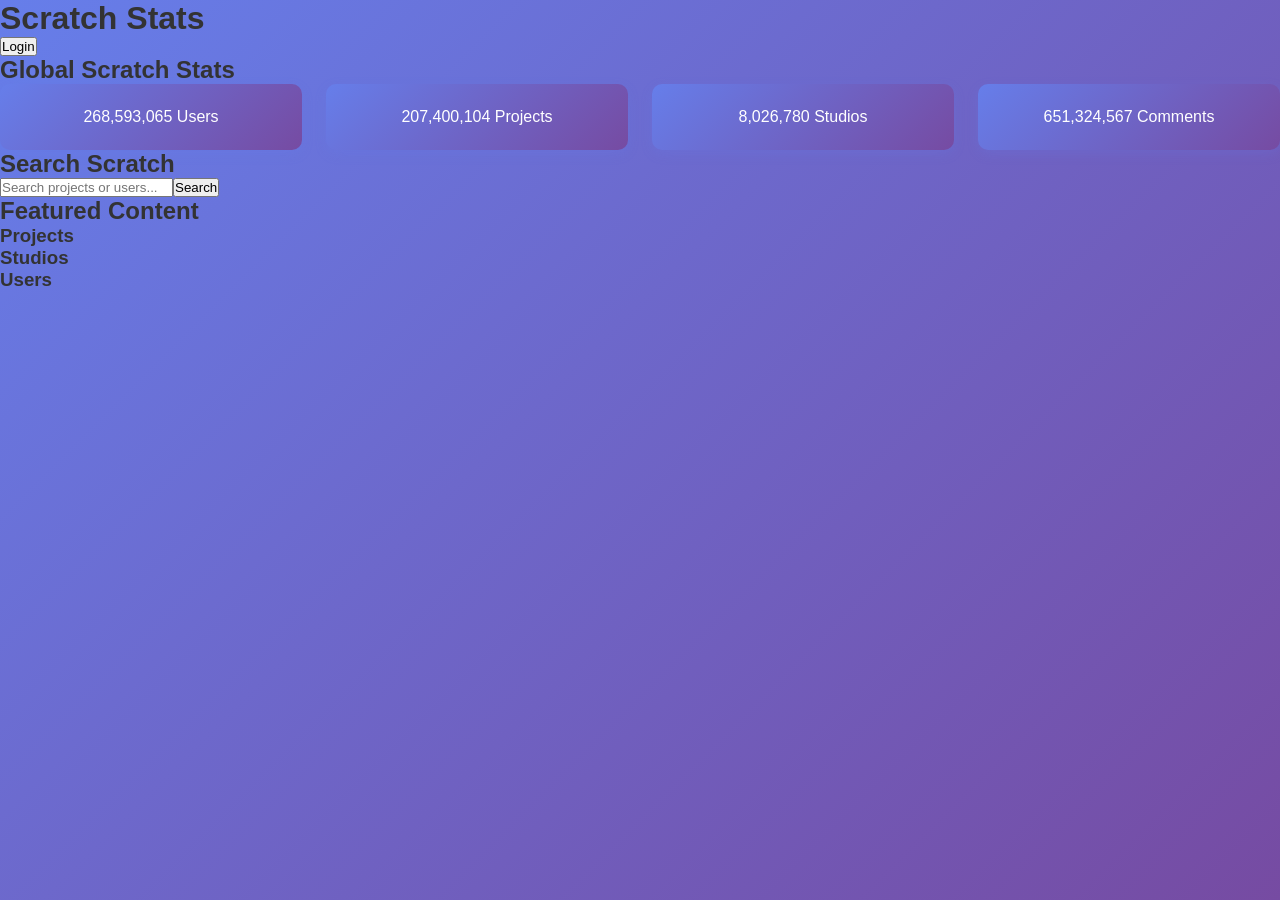
==== commit 7b8ef0b9: "Add Google site verification meta tag" ====
--- a/index.html
+++ b/index.html
@@ -3,6 +3,7 @@
 <head>
     <meta charset="UTF-8">
     <meta name="viewport" content="width=device-width, initial-scale=1.0">
+    <meta name="google-site-verification" content="i0I6e6O3z9TJXkasg6pHVIOikbaQTwv7cB6jdMHUvQs" />
     <title>Scratch Stats</title>
 
     <!-- CSS -->
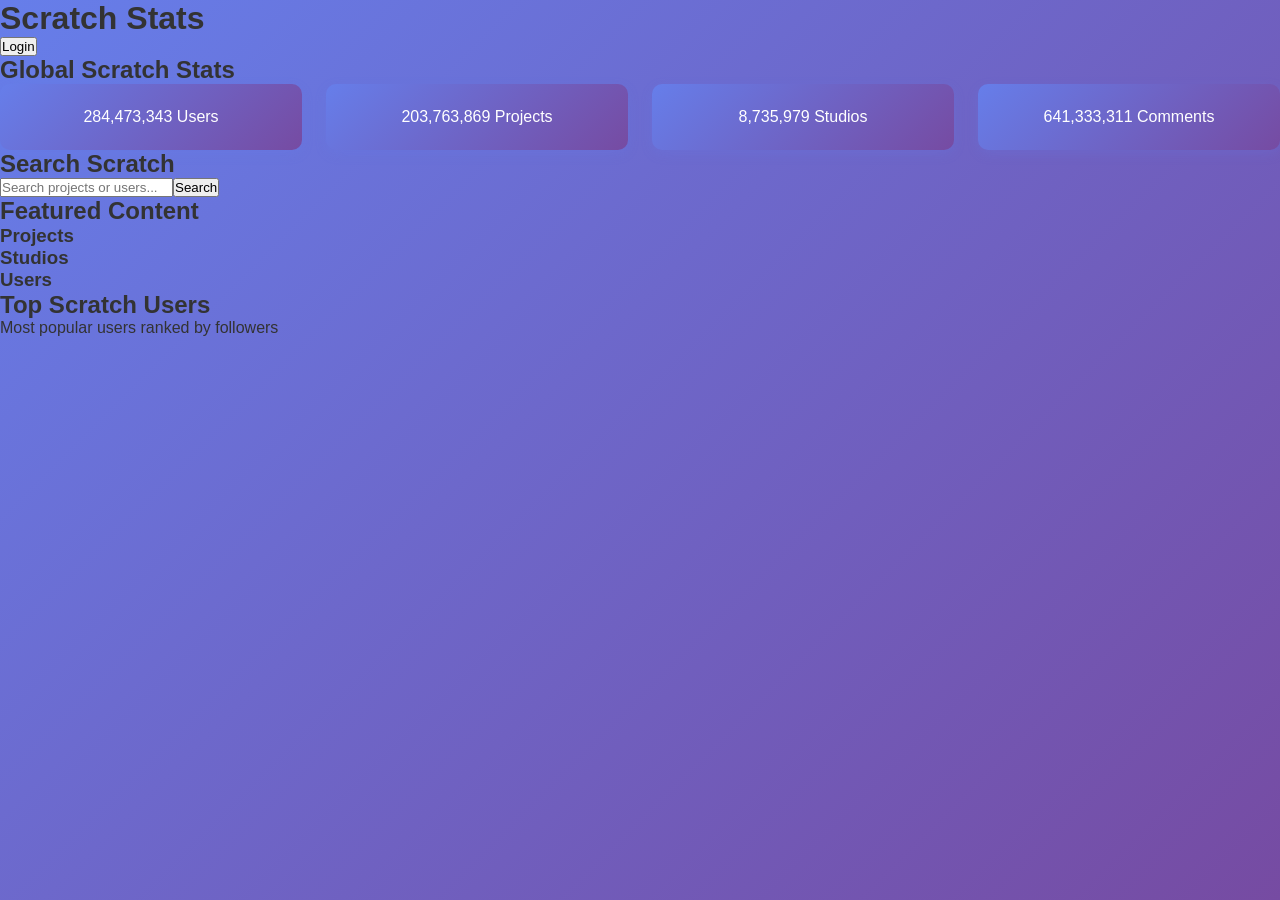
==== commit 630686a9: "Add leaderboard section to index.html" ====
--- a/index.html
+++ b/index.html
@@ -63,6 +63,18 @@
             <h3>Users</h3>
             <div id="featuredUsers" class="featured-grid"></div>
         </section>
+
+        <!-- ========================= -->
+<!-- Leaderboard -->
+<!-- ========================= -->
+<section id="leaderboardSection">
+    <h2>Top Scratch Users</h2>
+    <p class="section-description">Most popular users ranked by followers</p>
+
+    <div id="leaderboardList" class="leaderboard-grid">
+        <!-- Filled by JS -->
+    </div>
+</section>
 
         <!-- Admin Panel -->
         <section id="adminPanel" style="display:none;">
